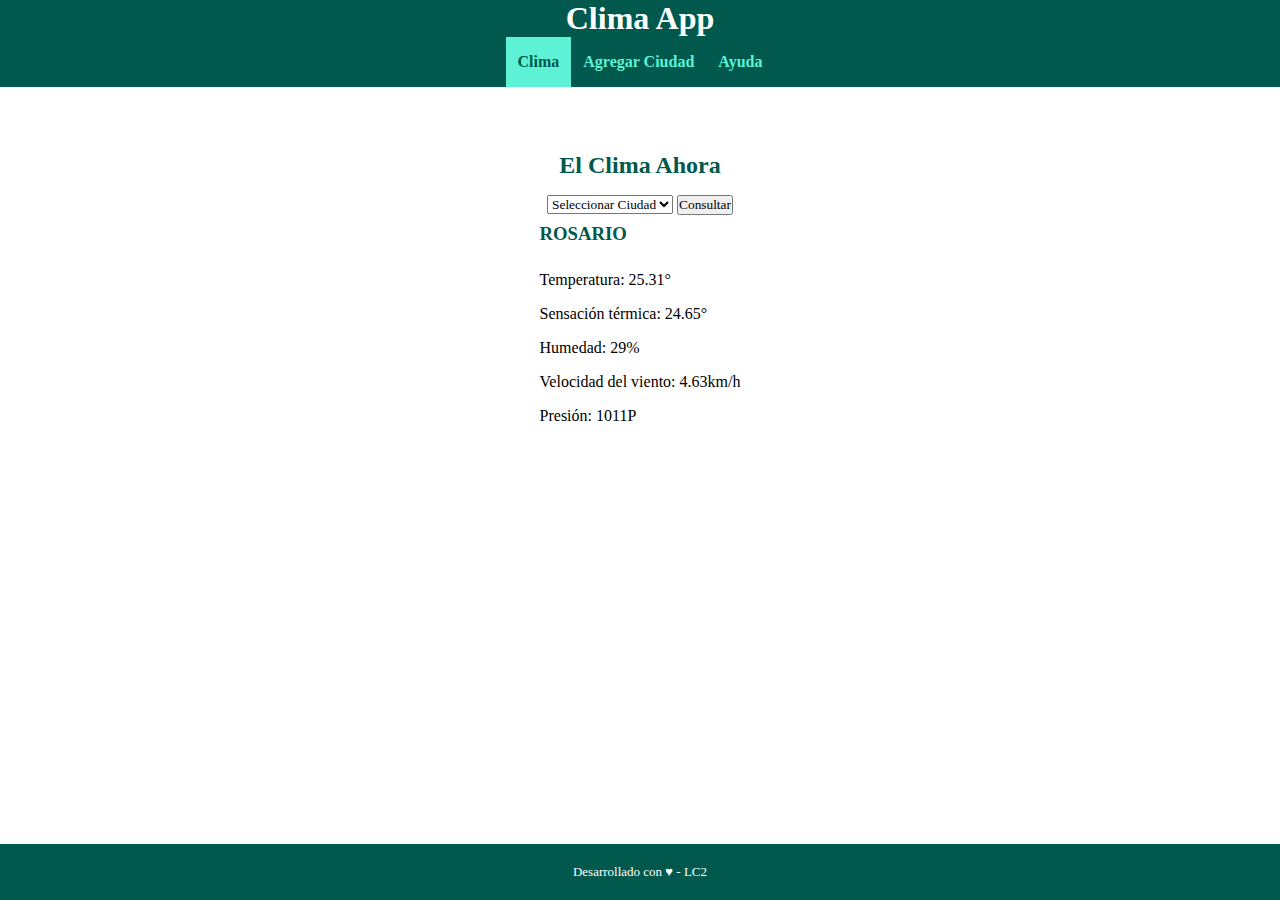
==== index.html @ b39988f0 "Paso 7 Realizado" ====
<!DOCTYPE html>
<html lang="es">

<head>
    <meta charset="UTF-8">
    <meta name="viewport" content="width=device-width, initial-scale=1.0">
    <title>TUP LC2 - TP Integrador</title>
    <!-- Estilos CSS -->
    <link rel="stylesheet" href="css/common.css">
</head>

<body>
    <header>
        <h1>
            <span>Clima App</span>
        </h1>
        <nav>
            <ul>
                <li class="current-page"><a href="#">Clima</a></li>
                <li><a href="/add-city.html">Agregar Ciudad</a></li>
                <li><a href="/help.html">Ayuda</a></li>
            </ul>
        </nav>
    </header>
    <!-- Contenido principal de la página -->
    <main>
        <h2>El Clima Ahora</h2>
        <section id="form-city-list">
            <!-- Sección donde se debe colocar el formulario, con el select y el
botón de consultar -->
            <form action="">
                <select name="" id="selectCity">
                <option value="" disabled selected>Seleccionar Ciudad</option>
                <option value="ROSARIO">Rosario</option>
                <option value="RAFAELA">Rafaela</option>
                </select>
                <button>Consultar</button>
            </form>
        </section>
        <section id="section-weather-result">
            <!-- Sección donde se debe mostrar el clima de la ciudad -->
            <div class="card">
                <h3>ROSARIO</h3>
                <img src="http://openweathermap.org/img/wn/01d@2x.png" alt="">
                <p>Temperatura: 25.31°</p>
                <p>Sensación térmica: 24.65°</p>
                <p>Humedad: 29%</p>
                <p>Velocidad del viento: 4.63km/h</p>
                <p>Presión: 1011P</p>
            </div>
        </section>
    </main>
    <footer>
        <p>
            Desarrollado con ♥ - LC2
        </p>
    </footer>
</body>

</html>
---- css/common.css ----
* {
    box-sizing: border-box;
    margin: 0;
    padding: 0;
    font-family: 'Lucida Sans', 'Lucida Sans Regular', 'Lucida Grande', 'Lucida Sans Unicode', 'Geneva', 'Verdana', 'sans-serif';

}

:root {
    /* Declaro variables CSS con colores principales */
    --color-theme: #00594c;
    --color-active: #5df2d6;
    --color-back-active: #04957d;
    --color-gradient: linear-gradient(to right, var(--color-theme),
            var(--color-back-active));
}

body {
    height: 100%;
    width: 100%;
}

ul {
    list-style: none;
    padding: 0;
    margin: 0;
}

button,
a {
    user-select: none;
    -webkit-user-select: none;
}

header {
    position: fixed;
    top: 0;
    width: 100%;
    background: var(--color-theme);
}

nav>ul {
    display: flex;
    justify-content: space-between;
    justify-content: center;
}

/*nav li {}*/

nav li a {
    display: block;
    padding: 16px 12px;
    text-align: center;
    text-decoration: none;
    font-size: 1em;
    font-weight: bold;
    color: var(--color-active);
}

nav li.current-page a {
    color: var(--color-theme);
    background-color: var(--color-active);
    pointer-events: none;
}

main {
    margin-top: 120px;
    overflow: auto;
    padding: 16px;
    padding-bottom: 60px;
    height: calc (100% - 120px);
}

h1 {
    text-align: center;
    margin: 0;
    color: white;
}

h1>img {
    width: 70px;
    vertical-align: middle;
}

h2 {
    color: var(--color-theme);
    margin: 16px 0;
    text-align: center;
}

h3 {
    color: var(--color-theme);
    margin: 8px 0;
}

main section {
    display: flex;
    justify-content: space-around;
}

footer {
    position: fixed;
    bottom: 0px;
    background: var(--color-theme);
    width: 100%;
    text-align: center;
    padding-top: 10px;
    padding-bottom: 10px;
}

footer p {
    font-size: small;
    color: white
}

main p {
    margin-bottom: 16px;
}

/* Media Query: Estilos a aplicar sólo en pantallas mayores a 400px */
@media (min-width: 400px) {
    main {
        padding-left: 10%;
        padding-right: 10%;
    }

    footer {
        padding-top: 20px;
        padding-bottom: 20px;
    }
}
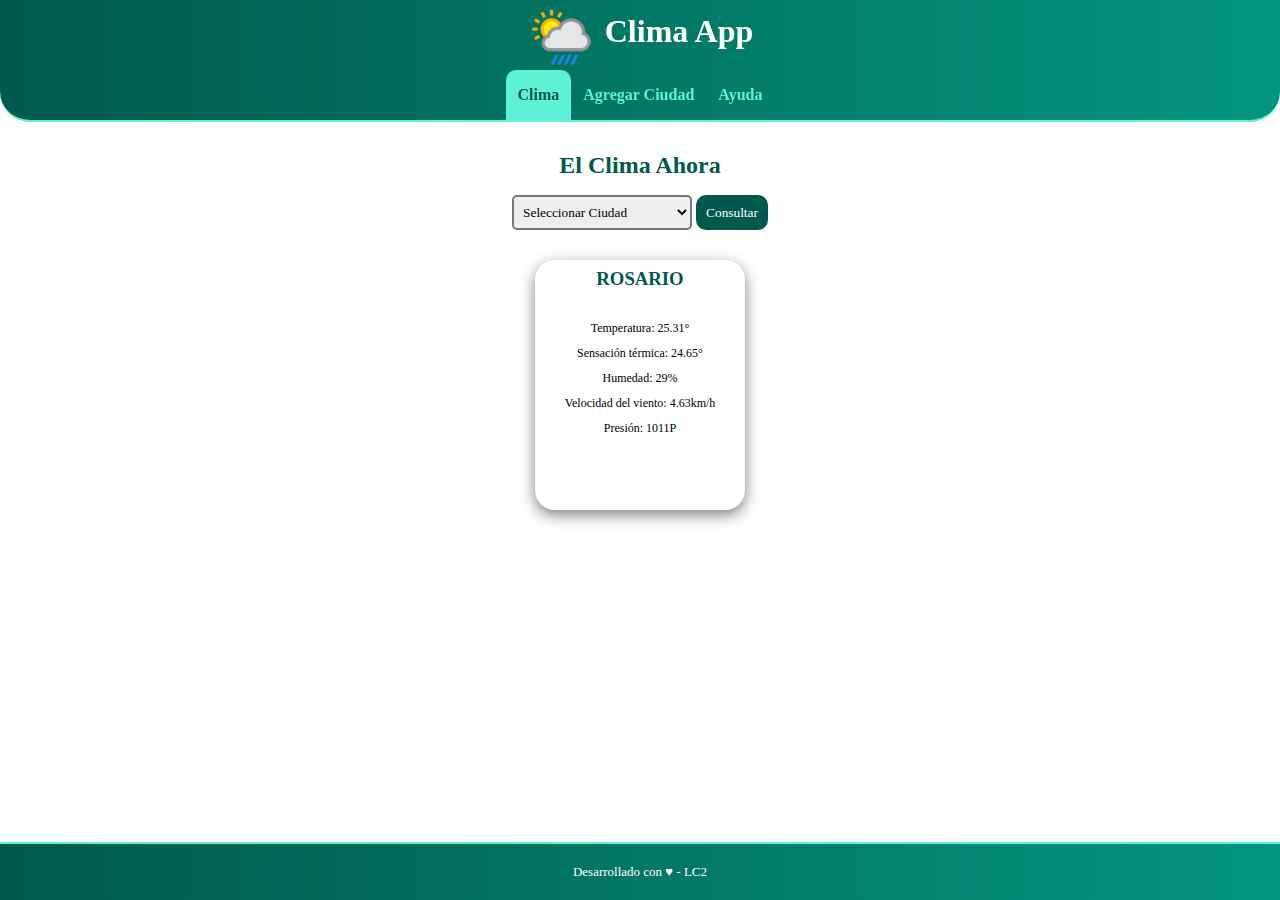
==== commit dcee5aa6: "Avance Etapa 2 TP" ====
--- a/index.html
+++ b/index.html
@@ -7,18 +7,20 @@
     <title>TUP LC2 - TP Integrador</title>
     <!-- Estilos CSS -->
     <link rel="stylesheet" href="css/common.css">
+    <link rel="stylesheet" href="css/pages/index.css">
 </head>
 
 <body>
     <header>
         <h1>
+            <img src="img/icon-weather-2.png" alt="icon-weather">
             <span>Clima App</span>
         </h1>
         <nav>
             <ul>
                 <li class="current-page"><a href="#">Clima</a></li>
-                <li><a href="/add-city.html">Agregar Ciudad</a></li>
-                <li><a href="/help.html">Ayuda</a></li>
+                <li><a href="add-city.html">Agregar Ciudad</a></li>
+                <li><a href="help.html">Ayuda</a></li>
             </ul>
         </nav>
     </header>
@@ -28,7 +30,7 @@
         <section id="form-city-list">
             <!-- Sección donde se debe colocar el formulario, con el select y el
 botón de consultar -->
-            <form action="">
+            <form action="" id="formulario">
                 <select name="" id="selectCity">
                 <option value="" disabled selected>Seleccionar Ciudad</option>
                 <option value="ROSARIO">Rosario</option>
--- a/css/common.css
+++ b/css/common.css
@@ -36,7 +36,12 @@
     position: fixed;
     top: 0;
     width: 100%;
-    background: var(--color-theme);
+    background: var(--color-gradient);
+    border-bottom-width: 2px;
+    border-bottom-style: solid;
+    border-color: var(--color-active);
+    border-bottom-right-radius: 30px;
+    border-bottom-left-radius: 30px;
 }
 
 nav>ul {
@@ -44,8 +49,6 @@
     justify-content: space-between;
     justify-content: center;
 }
-
-/*nav li {}*/
 
 nav li a {
     display: block;
@@ -55,6 +58,8 @@
     font-size: 1em;
     font-weight: bold;
     color: var(--color-active);
+    border-top-left-radius: 10px;
+    border-top-right-radius: 10px;
 }
 
 nav li.current-page a {
@@ -98,14 +103,26 @@
     justify-content: space-around;
 }
 
+main button {
+    background-color: var(--color-theme);
+    color: white;
+    padding: 5px;
+    border: none;
+    border-radius: 10px;
+}
+
 footer {
     position: fixed;
     bottom: 0px;
-    background: var(--color-theme);
+    background: var(--color-gradient);
     width: 100%;
     text-align: center;
     padding-top: 10px;
     padding-bottom: 10px;
+    border-top-width: 2px;
+    border-top-style: solid;
+    border-color: var(--color-active);
+    
 }
 
 footer p {
@@ -114,7 +131,10 @@
 }
 
 main p {
-    margin-bottom: 16px;
+    margin-bottom: 0px;
+    padding: 5px;
+    font-size: 12px;
+    font-weight: 500;
 }
 
 /* Media Query: Estilos a aplicar sólo en pantallas mayores a 400px */
--- a/css/pages/index.css
+++ b/css/pages/index.css
@@ -0,0 +1,27 @@
+section form select#selectCity {
+    height: 35px;
+    padding: 5px;
+    width: 180px;
+    border-style: double;
+    border-width: 2px;
+    border-radius: 5px;
+    font-weight: 500;
+}
+
+section form button {
+    height: 35px;
+    padding: 10px;
+}
+
+section div.card {
+    border-radius: 20px;
+    box-shadow: 0px 5px 15px grey;
+    text-align: center;
+    margin-top: 30px;
+    height: 250px;
+    width: 210px;
+}
+
+section div.card img {
+    height: 70px
+}
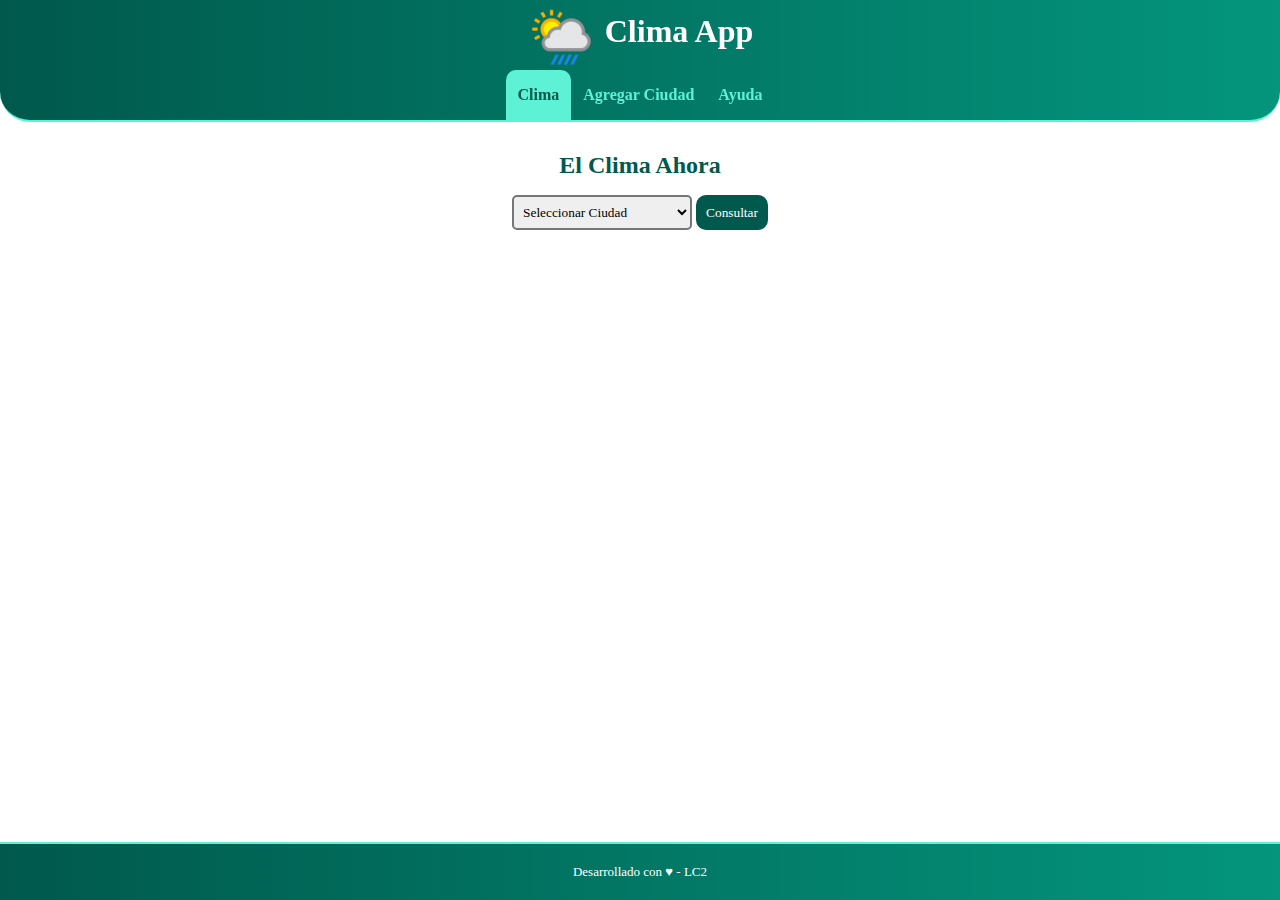
==== commit 1c9b88ed: "Etapa 3 2da parte finalizada" ====
--- a/index.html
+++ b/index.html
@@ -8,6 +8,8 @@
     <!-- Estilos CSS -->
     <link rel="stylesheet" href="css/common.css">
     <link rel="stylesheet" href="css/pages/index.css">
+    <script src="js/common.js" defer></script>
+    <script src="js/pages/index.js" defer></script>
 </head>
 
 <body>
@@ -30,18 +32,18 @@
         <section id="form-city-list">
             <!-- Sección donde se debe colocar el formulario, con el select y el
 botón de consultar -->
-            <form action="" id="formulario">
+            <form action="javascript:void(0)" id="formulario">
                 <select name="" id="selectCity">
-                <option value="" disabled selected>Seleccionar Ciudad</option>
-                <option value="ROSARIO">Rosario</option>
-                <option value="RAFAELA">Rafaela</option>
+                    <option value="" disabled selected>Seleccionar Ciudad</option>
+                    <!--<option value=""></option>
+                    <option value=""></option>-->
                 </select>
-                <button>Consultar</button>
+                <button onclick="consultarClima()">Consultar</button>
             </form>
         </section>
         <section id="section-weather-result">
             <!-- Sección donde se debe mostrar el clima de la ciudad -->
-            <div class="card">
+            <!--<div class="card">
                 <h3>ROSARIO</h3>
                 <img src="http://openweathermap.org/img/wn/01d@2x.png" alt="">
                 <p>Temperatura: 25.31°</p>
@@ -49,7 +51,7 @@
                 <p>Humedad: 29%</p>
                 <p>Velocidad del viento: 4.63km/h</p>
                 <p>Presión: 1011P</p>
-            </div>
+            </div>-->
         </section>
     </main>
     <footer>
--- a/css/common.css
+++ b/css/common.css
@@ -73,7 +73,7 @@
     overflow: auto;
     padding: 16px;
     padding-bottom: 60px;
-    height: calc (100% - 120px);
+    height: calc(100% - 120px);
 }
 
 h1 {
@@ -101,6 +101,7 @@
 main section {
     display: flex;
     justify-content: space-around;
+    align-items: center;
 }
 
 main button {
@@ -150,3 +151,31 @@
     }
 }
 
+div.message.success {
+    background-color: #28a745;
+}
+
+
+div.message.error {
+    background-color: #dc3545;
+}
+
+div.message.warning {
+    background-color: #ffc107;
+}
+
+div.message {
+    margin: 15px;
+    color: white;
+    border-radius: 20px;
+    padding: 10px;
+    width: 390px;
+}
+
+div.message:first-of-type {
+    margin-top: 25px;
+}
+
+div.message p {
+    text-align: center;
+}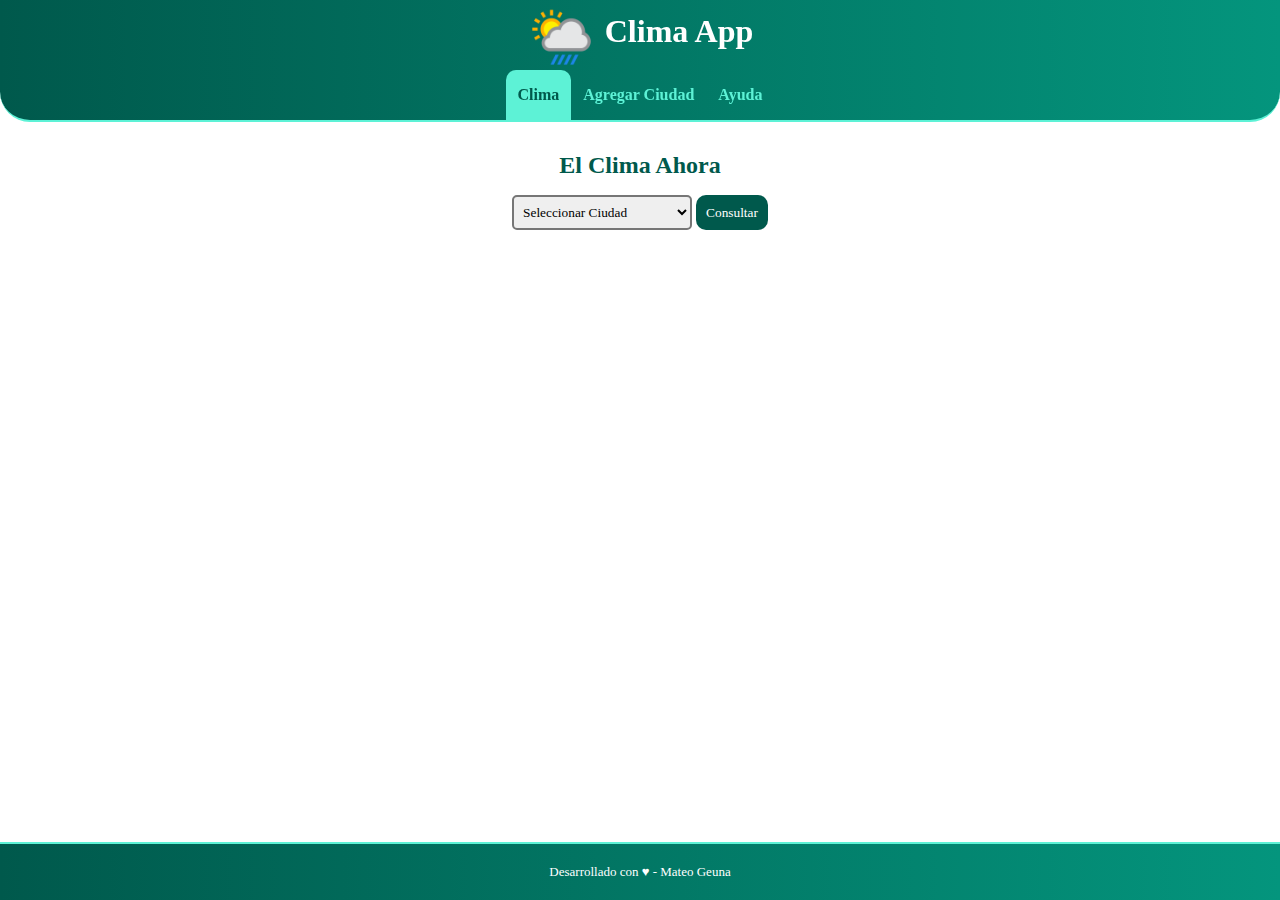
==== commit 9c2b07b3: "Etapa 3 actualizacion" ====
--- a/index.html
+++ b/index.html
@@ -35,28 +35,16 @@
             <form action="javascript:void(0)" id="formulario">
                 <select name="" id="selectCity">
                     <option value="" disabled selected>Seleccionar Ciudad</option>
-                    <!--<option value=""></option>
-                    <option value=""></option>-->
                 </select>
                 <button onclick="consultarClima()">Consultar</button>
             </form>
         </section>
         <section id="section-weather-result">
-            <!-- Sección donde se debe mostrar el clima de la ciudad -->
-            <!--<div class="card">
-                <h3>ROSARIO</h3>
-                <img src="http://openweathermap.org/img/wn/01d@2x.png" alt="">
-                <p>Temperatura: 25.31°</p>
-                <p>Sensación térmica: 24.65°</p>
-                <p>Humedad: 29%</p>
-                <p>Velocidad del viento: 4.63km/h</p>
-                <p>Presión: 1011P</p>
-            </div>-->
         </section>
     </main>
     <footer>
         <p>
-            Desarrollado con ♥ - LC2
+            Desarrollado con ♥ - Mateo Geuna
         </p>
     </footer>
 </body>
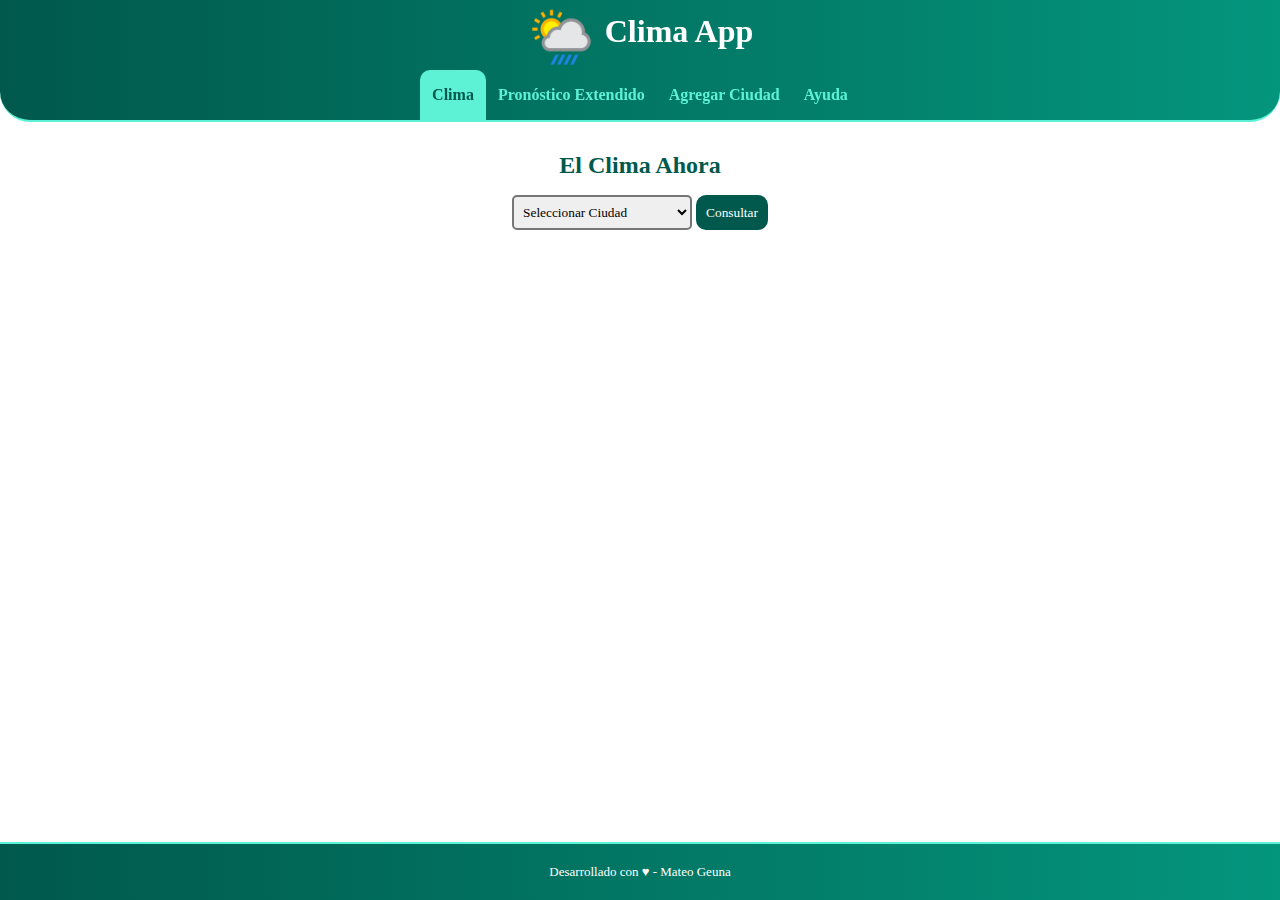
==== commit e9aed75a: "cambio nombre app" ====
--- a/index.html
+++ b/index.html
@@ -3,8 +3,8 @@
 
 <head>
     <meta charset="UTF-8">
-    <meta name="viewport" content="width=device-width, initial-scale=1.0">
-    <title>TUP LC2 - TP Integrador</title>
+    <meta name="viewport" content="width=device-width, initial-scale=1, maximum-scale=1">
+    <title>CLIMA APP - Mateo Geuna</title>
     <!-- Estilos CSS -->
     <link rel="stylesheet" href="css/common.css">
     <link rel="stylesheet" href="css/pages/index.css">
@@ -21,6 +21,7 @@
         <nav>
             <ul>
                 <li class="current-page"><a href="#">Clima</a></li>
+                <li><a href="extended.html">Pronóstico Extendido</a></li>
                 <li><a href="add-city.html">Agregar Ciudad</a></li>
                 <li><a href="help.html">Ayuda</a></li>
             </ul>
--- a/css/common.css
+++ b/css/common.css
@@ -178,4 +178,32 @@
 
 div.message p {
     text-align: center;
-}+}
+
+section form select#selectCity {
+    height: 35px;
+    padding: 5px;
+    width: 180px;
+    border-style: double;
+    border-width: 2px;
+    border-radius: 5px;
+    font-weight: 500;
+}
+
+section form button {
+    height: 35px;
+    padding: 10px;
+}
+
+section div.card {
+    border-radius: 20px;
+    box-shadow: 0px 5px 15px grey;
+    text-align: center;
+    margin-top: 30px;
+    height: 250px;
+    width: 210px;
+}
+
+section div.card img {
+    height: 70px
+}
